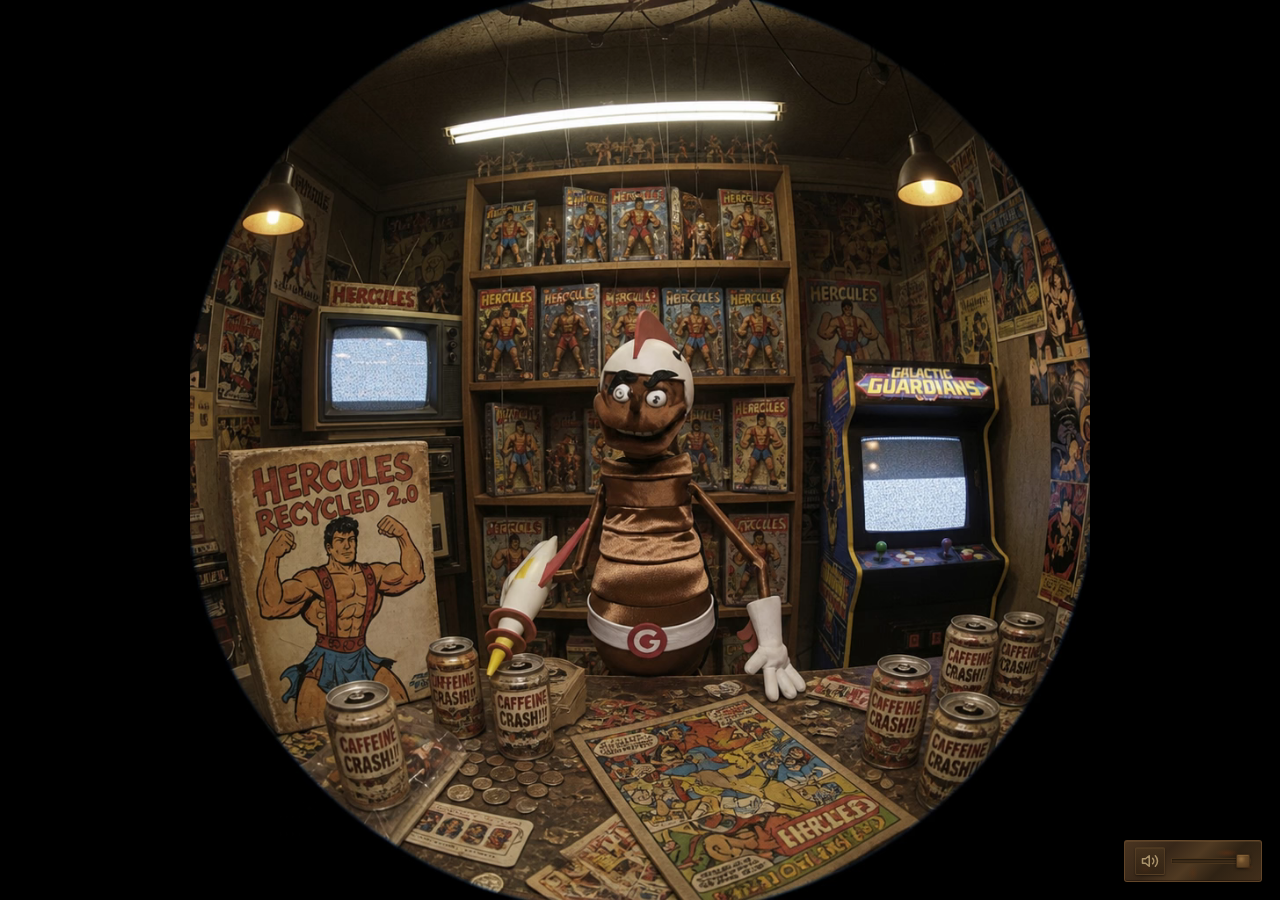
==== index.html @ 7de5ac61 "iOS Safari: throttle WebM decoders to prevent base-video blackout Safari/iOS decodes VP9 in software" ====
<!DOCTYPE html>
<html lang="en">
<head>
    <meta charset="UTF-8">
    <meta name="viewport" content="width=device-width, initial-scale=1.0">
    <title>Gaylord's Shop</title>
    <link rel="stylesheet" href="styles.css?v=15">
</head>
<body>
    <div class="shop-container">
        <header class="shop-header">
            <h1>Welcome to Gaylord's Shop</h1>
        </header>
        
        <main class="character-stage">
            <div id="character-display" class="character-wrapper">
                <video id="tv-player" class="scene-media tv-video" muted playsinline loop preload="auto"></video>
                <video id="game-cabinet-player" class="scene-media game-cabinet-video" muted playsinline loop preload="auto"></video>
                <canvas id="arcade-canvas" class="arcade-canvas" width="770" height="632" hidden></canvas>
                <div id="tv-vhs-menu" class="tv-vhs-menu" hidden>
                    <div class="vhs-tracking">PLAY  SP  00:00:00</div>
                    <div class="vhs-title">HERCULES<br>RECYCLED 2.0</div>
                    <p class="vhs-copy">A redubbed sword-and-sandal transmission from the end of civilization.</p>
                    <a class="vhs-action" href="https://www.amazon.com/Hercules-Recycled-2-0-Steve-Reeves/dp/B08DSS9TKD" target="_blank" rel="noopener">BUY / RENT ON AMAZON</a>
                    <div class="vhs-footer">INSERT PAYMENT METHOD TO CONTINUE</div>
                </div>
                <img id="idle-image" src="Media/Processed/idle/base.jpg?v=1" alt="Gaylord" class="scene-media character-img">
                <video id="idle-base-player" class="scene-media base-video" muted playsinline loop preload="auto" poster="Media/Processed/idle/base.jpg?v=1"></video>
                <video id="animation-player" class="scene-media character-video" muted playsinline preload="auto"></video>
                <audio id="bg-music-player" preload="auto" muted></audio>
                <div id="tv-hotspot" class="hotspot"></div>
                <div id="game-hotspot" class="hotspot"></div>
                <button id="back-button" class="back-button" type="button" hidden>Go Back</button>
            </div>
        </main>
        
        <footer class="shop-footer">
            <p>Made it yourself</p>
        </footer>
        
        <div id="audio-controls" class="audio-controls">
            <button id="mute-button" class="mute-button" type="button" title="Toggle sound">
                <svg class="speaker-icon" viewBox="0 0 24 24" width="18" height="18" fill="none" stroke="currentColor" stroke-width="2" stroke-linecap="round" stroke-linejoin="round">
                    <polygon points="11 5 6 9 2 9 2 15 6 15 11 19 11 5"></polygon>
                    <path class="sound-waves" d="M15.54 8.46a5 5 0 0 1 0 7.07 M19.07 4.93a10 10 0 0 1 0 14.14"></path>
                    <line class="mute-x" x1="2" y1="2" x2="22" y2="22" style="display:none"></line>
                </svg>
            </button>
            <input id="volume-slider" class="volume-slider" type="range" min="0" max="100" value="100" title="Volume">
        </div>
        <aside id="arcade-controls" class="arcade-controls" hidden aria-live="polite"></aside>
        <canvas id="smoke-canvas" class="smoke-overlay"></canvas>
        <div id="eye-overlay" class="eye-overlay">
            <div class="eyelid eyelid-top"></div>
            <div class="eyelid eyelid-bottom"></div>
        </div>
    </div>
    
    <script src="Media/BG_TV/manifest.js?v=3"></script>
    <script src="Media/Game_Cabinet/manifest.js?v=1"></script>
    <script src="Media/BG_Music/manifest.js?v=1"></script>
    <script src="arcade.js?v=1"></script>
    <script src="ios-masks.js?v=1"></script>
    <script src="script.js?v=31"></script>
    <script src="smoke.js?v=3"></script>
</body>
</html>
---- styles.css ----
* {
    margin: 0;
    padding: 0;
    box-sizing: border-box;
}

body {
    font-family: 'Courier New', monospace;
    background-color: #000;
    color: #eee;
    margin: 0;
    padding: 0;
    overflow: hidden;
}

.shop-container {
    width: 100vw;
    height: 100vh;
    background: #000;
    display: flex;
    flex-direction: column;
}

.shop-header, .shop-footer {
    display: none;
}

.smoke-overlay {
    position: fixed;
    top: 0;
    left: 0;
    width: 100vw;
    height: 100vh;
    pointer-events: none;
    z-index: 100;
}

.hotspot {
    position: fixed;
    z-index: 150;
    cursor: pointer;
    pointer-events: all;
    touch-action: manipulation;
}

.back-button {
    position: fixed;
    top: 24px;
    left: 24px;
    z-index: 200;
    padding: 10px 16px;
    border: 1px solid rgba(230, 230, 210, 0.7);
    background: rgba(0, 0, 0, 0.65);
    color: #f1f1df;
    font: 700 16px/1 'Courier New', monospace;
    letter-spacing: 0.08em;
    text-transform: uppercase;
    cursor: pointer;
    pointer-events: all;
    touch-action: manipulation;
    text-shadow: 0 0 6px rgba(255, 255, 210, 0.45);
}

.back-button:hover,
.back-button:focus-visible {
    background: rgba(40, 36, 24, 0.8);
    outline: none;
}

.character-stage {
    width: 100vw;
    height: 100vh;
    display: flex;
    justify-content: center;
    align-items: center;
}

.character-wrapper {
    position: relative;
    width: 100vw;
    height: 100vh;
    background: #000;
    overflow: hidden;
}

.scene-media {
    width: auto;
    height: auto;
    max-width: 100%;
    max-height: 100%;
    object-fit: contain;
    position: absolute;
    top: 50%;
    left: 50%;
    transform: translate(-50%, -50%);
    transition: opacity 0.3s ease;
    pointer-events: none;
}

.tv-video {
    width: 0;
    height: 0;
    object-fit: fill;
    transform: none;
    z-index: 1;
    opacity: 0;
    -webkit-clip-path: polygon(2.24% 0, 98.88% 6.58%, 100% 98.68%, 0 100%);
    clip-path: polygon(2.24% 0, 98.88% 6.58%, 100% 98.68%, 0 100%);
}

.game-cabinet-video {
    width: 0;
    height: 0;
    object-fit: fill;
    transform: none;
    z-index: 1;
    opacity: 0;
    -webkit-clip-path: polygon(0% 0%, 93.6% 0.88%, 100% 92.92%, 4% 100%);
    clip-path: polygon(0% 0%, 93.6% 0.88%, 100% 92.92%, 4% 100%);

}

.character-img {
    z-index: 2;
}

.base-video {
    z-index: 3;
    opacity: 0;
}

.character-video {
    z-index: 4;
    opacity: 0;
}

.arcade-canvas {
    position: absolute;
    z-index: 3;
    width: 0;
    height: 0;
    background: #030502;
    opacity: 0;
    image-rendering: pixelated;
    pointer-events: none;
    transition: opacity 0.18s ease;
    filter: saturate(1.18) brightness(1.08) drop-shadow(0 0 8px rgba(112, 255, 75, 0.32));
    transform: perspective(520px) rotateX(1.5deg) rotateY(-5deg) skew(-1.5deg, 0.8deg);
    transform-origin: center center;
}

.arcade-canvas.is-active {
    opacity: 1;
    pointer-events: all;
}

.tv-vhs-menu {
    position: absolute;
    z-index: 3;
    width: 0;
    height: 0;
    overflow: hidden;
    opacity: 0;
    pointer-events: none;
    display: flex;
    flex-direction: column;
    justify-content: center;
    align-items: center;
    gap: 18px;
    padding: 34px;
    background:
        repeating-linear-gradient(0deg, rgba(255, 255, 255, 0.055) 0 1px, transparent 1px 5px),
        radial-gradient(ellipse at center, rgba(105, 140, 255, 0.18), transparent 55%),
        linear-gradient(135deg, #090417 0%, #13091f 46%, #050509 100%);
    color: #f5f0ff;
    font-family: 'Courier New', monospace;
    text-align: center;
    text-shadow: 0 0 8px rgba(180, 190, 255, 0.85), 2px 2px 0 rgba(255, 0, 120, 0.45);
    image-rendering: pixelated;
    filter: saturate(1.15) contrast(1.08) drop-shadow(0 0 12px rgba(120, 150, 255, 0.32));
    transform: perspective(680px) rotateX(1.2deg) rotateY(0.8deg) skew(-0.7deg, 0.2deg);
    transform-origin: center center;
    transition: opacity 0.22s ease;
}

.tv-vhs-menu.is-active {
    opacity: 1;
    pointer-events: all;
}

.tv-vhs-menu::before {
    content: '';
    position: absolute;
    inset: 0;
    pointer-events: none;
    background:
        linear-gradient(90deg, rgba(255, 0, 120, 0.08), transparent 18%, transparent 82%, rgba(0, 255, 255, 0.08)),
        repeating-linear-gradient(0deg, transparent 0 13px, rgba(255, 255, 255, 0.06) 13px 14px);
    mix-blend-mode: screen;
}

.vhs-tracking,
.vhs-footer {
    position: relative;
    color: #a8f7ff;
    font-size: clamp(11px, 1.7vw, 20px);
    letter-spacing: 0.18em;
}

.vhs-title {
    position: relative;
    color: #fff7b8;
    font-size: clamp(28px, 5vw, 74px);
    font-weight: 900;
    line-height: 0.92;
    letter-spacing: 0.07em;
    text-transform: uppercase;
}

.vhs-copy {
    position: relative;
    max-width: 72%;
    margin: 0;
    color: #d7e2ff;
    font-size: clamp(12px, 1.7vw, 22px);
    line-height: 1.25;
}

.vhs-action {
    position: relative;
    display: inline-block;
    padding: 13px 18px;
    border: 2px solid rgba(255, 247, 184, 0.82);
    background: rgba(255, 247, 184, 0.12);
    color: #fff7b8;
    font-size: clamp(13px, 2vw, 26px);
    font-weight: 900;
    letter-spacing: 0.08em;
    text-decoration: none;
    text-transform: uppercase;
    box-shadow: 0 0 18px rgba(255, 247, 184, 0.28), inset 0 0 14px rgba(255, 247, 184, 0.1);
}

.vhs-action:hover,
.vhs-action:focus-visible {
    background: rgba(255, 247, 184, 0.24);
    outline: none;
}

.arcade-controls {
    position: fixed;
    top: 50%;
    right: 26px;
    z-index: 210;
    width: min(260px, calc(100vw - 32px));
    padding: 14px 16px;
    transform: translateY(-50%);
    border: 2px solid rgba(128, 255, 94, 0.72);
    background:
        radial-gradient(circle at 18% 12%, rgba(128, 255, 94, 0.16), transparent 28%),
        linear-gradient(180deg, rgba(4, 16, 6, 0.94), rgba(0, 5, 2, 0.96));
    color: #b8ff7b;
    font: 700 13px/1.45 'Courier New', monospace;
    letter-spacing: 0.05em;
    text-transform: uppercase;
    text-shadow: 0 0 7px rgba(128, 255, 94, 0.72);
    box-shadow:
        inset 0 0 18px rgba(128, 255, 94, 0.08),
        0 0 22px rgba(62, 255, 76, 0.14),
        0 8px 26px rgba(0, 0, 0, 0.72);
}

.arcade-controls::before {
    content: 'CABINET INPUT';
    display: block;
    margin-bottom: 10px;
    padding-bottom: 8px;
    border-bottom: 1px solid rgba(128, 255, 94, 0.45);
    color: #f5ffd0;
    font-size: 15px;
}

.arcade-controls p {
    margin: 0 0 8px;
}

.arcade-controls kbd {
    display: inline-block;
    min-width: 22px;
    margin: 0 3px 3px 0;
    padding: 2px 5px;
    border: 1px solid rgba(245, 255, 208, 0.55);
    background: rgba(245, 255, 208, 0.09);
    color: #f5ffd0;
    font: inherit;
    text-align: center;
}

@media (max-width: 760px) {
    .arcade-controls {
        top: auto;
        right: 12px;
        bottom: 74px;
        left: 12px;
        width: auto;
        transform: none;
        font-size: 11px;
    }
}

.shop-footer {
    text-align: center;
    padding: 20px 0;
    border-top: 2px solid #4a4a6a;
    color: #888;
}

/* Audio controls — dumpster-find aesthetic */
.audio-controls {
    position: fixed;
    bottom: 18px;
    right: 18px;
    z-index: 200;
    display: flex;
    align-items: center;
    gap: 6px;
    padding: 6px 10px;
    background:
        linear-gradient(135deg,
            rgba(87, 62, 38, 0.85) 0%,
            rgba(61, 43, 27, 0.9) 30%,
            rgba(94, 68, 40, 0.85) 50%,
            rgba(52, 38, 22, 0.9) 70%,
            rgba(78, 55, 32, 0.85) 100%);
    border: 1px solid rgba(120, 85, 50, 0.6);
    border-radius: 3px;
    box-shadow:
        inset 0 1px 0 rgba(160, 120, 70, 0.2),
        inset 0 -1px 0 rgba(20, 12, 5, 0.4),
        0 2px 8px rgba(0, 0, 0, 0.6),
        0 0 1px rgba(0, 0, 0, 0.8);
    /* Rust spots via radial gradients */
    background-image:
        radial-gradient(ellipse 8px 6px at 15% 70%, rgba(140, 65, 25, 0.5) 0%, transparent 100%),
        radial-gradient(ellipse 12px 4px at 75% 30%, rgba(120, 55, 20, 0.4) 0%, transparent 100%),
        radial-gradient(ellipse 5px 8px at 50% 80%, rgba(100, 50, 18, 0.35) 0%, transparent 100%),
        radial-gradient(ellipse 6px 3px at 90% 65%, rgba(130, 60, 22, 0.45) 0%, transparent 100%),
        linear-gradient(135deg,
            rgba(87, 62, 38, 0.85) 0%,
            rgba(61, 43, 27, 0.9) 30%,
            rgba(94, 68, 40, 0.85) 50%,
            rgba(52, 38, 22, 0.9) 70%,
            rgba(78, 55, 32, 0.85) 100%);
}

.mute-button {
    background: none;
    border: 1px solid rgba(100, 75, 45, 0.5);
    border-radius: 2px;
    padding: 4px 5px;
    cursor: pointer;
    color: rgba(200, 175, 130, 0.8);
    line-height: 0;
    background:
        linear-gradient(180deg,
            rgba(75, 55, 32, 0.6) 0%,
            rgba(50, 35, 20, 0.8) 100%);
    box-shadow:
        inset 0 1px 0 rgba(140, 110, 65, 0.15),
        0 1px 2px rgba(0, 0, 0, 0.4);
    transition: color 0.2s;
}

.mute-button:hover {
    color: rgba(230, 200, 150, 0.95);
    border-color: rgba(140, 100, 55, 0.7);
}

.mute-button:active {
    box-shadow:
        inset 0 1px 3px rgba(0, 0, 0, 0.5);
}

.mute-button.is-muted .sound-waves {
    display: none;
}

.mute-button.is-muted .mute-x {
    display: inline !important;
    stroke: rgba(180, 90, 60, 0.9);
}

.volume-slider {
    -webkit-appearance: none;
    appearance: none;
    width: 80px;
    height: 6px;
    border-radius: 1px;
    outline: none;
    cursor: pointer;
    background:
        linear-gradient(180deg,
            rgba(55, 40, 22, 0.9) 0%,
            rgba(70, 50, 28, 0.9) 50%,
            rgba(45, 32, 18, 0.9) 100%);
    border: 1px solid rgba(90, 65, 35, 0.5);
    box-shadow:
        inset 0 1px 2px rgba(0, 0, 0, 0.5);
}

.volume-slider::-webkit-slider-thumb {
    -webkit-appearance: none;
    appearance: none;
    width: 14px;
    height: 14px;
    border-radius: 2px;
    cursor: pointer;
    background:
        radial-gradient(ellipse at 35% 35%,
            rgba(160, 120, 70, 0.9) 0%,
            rgba(110, 78, 42, 0.95) 40%,
            rgba(80, 55, 30, 0.95) 100%);
    border: 1px solid rgba(60, 42, 22, 0.8);
    box-shadow:
        inset 0 1px 0 rgba(180, 140, 85, 0.3),
        0 1px 3px rgba(0, 0, 0, 0.5);
}

.volume-slider::-moz-range-thumb {
    width: 14px;
    height: 14px;
    border-radius: 2px;
    cursor: pointer;
    background:
        radial-gradient(ellipse at 35% 35%,
            rgba(160, 120, 70, 0.9) 0%,
            rgba(110, 78, 42, 0.95) 40%,
            rgba(80, 55, 30, 0.95) 100%);
    border: 1px solid rgba(60, 42, 22, 0.8);
    box-shadow:
        inset 0 1px 0 rgba(180, 140, 85, 0.3),
        0 1px 3px rgba(0, 0, 0, 0.5);
}

/* Eye-opening reveal — two black halves wipe vertically */
.eye-overlay {
    position: fixed;
    top: 0;
    left: 0;
    width: 100vw;
    height: 100vh;
    z-index: 9999;
    pointer-events: none;
}

.eye-overlay.done {
    display: none;
}

.eye-overlay.closing {
    display: block;
}

.eyelid {
    position: absolute;
    left: -2%;
    width: 104%;
    height: 70%;
    background: #000;
    filter: blur(10px);
}

.eyelid-top {
    top: -15%;
    animation: lidUp 2s ease-in-out 0.3s forwards;
}

.eyelid-bottom {
    bottom: -15%;
    animation: lidDown 2s ease-in-out 0.3s forwards;
}

.eye-overlay.closing .eyelid-top {
    animation: lidCloseTop 1.25s ease-in-out forwards;
}

.eye-overlay.closing .eyelid-bottom {
    animation: lidCloseBottom 1.25s ease-in-out forwards;
}

@keyframes lidUp {
    0% { transform: translateY(0); }
    100% { transform: translateY(-100%); }
}

@keyframes lidDown {
    0% { transform: translateY(0); }
    100% { transform: translateY(100%); }
}

@keyframes lidCloseTop {
    0% { transform: translateY(-100%); }
    100% { transform: translateY(0); }
}

@keyframes lidCloseBottom {
    0% { transform: translateY(100%); }
    100% { transform: translateY(0); }
}
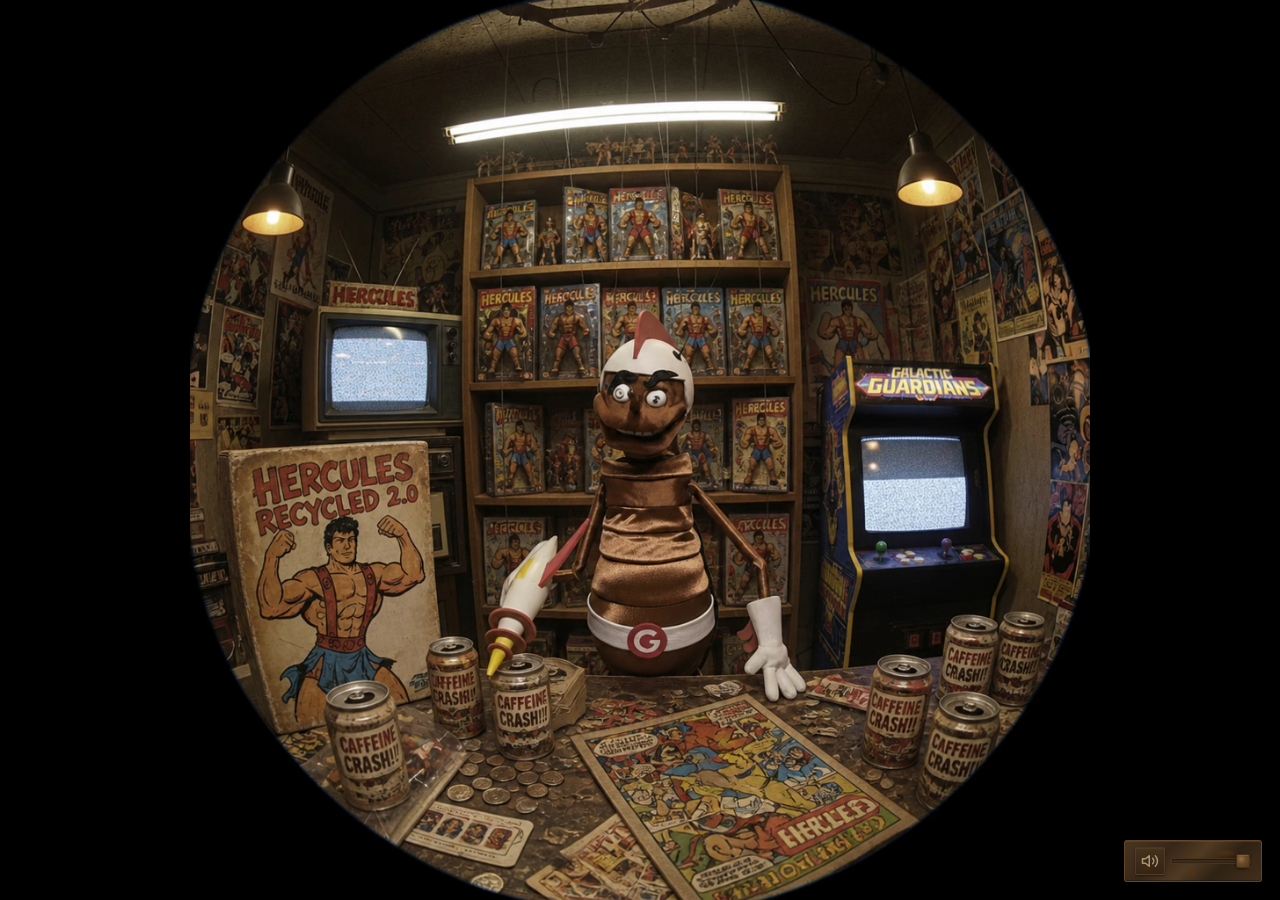
==== commit ff4bf119: "iOS Safari: self-healing CSS-mask geometry + idle-clip masks The mask applied at script-load was com" ====
--- a/index.html
+++ b/index.html
@@ -61,7 +61,7 @@
     <script src="Media/BG_Music/manifest.js?v=1"></script>
     <script src="arcade.js?v=1"></script>
     <script src="ios-masks.js?v=1"></script>
-    <script src="script.js?v=31"></script>
+    <script src="script.js?v=32"></script>
     <script src="smoke.js?v=3"></script>
 </body>
 </html>
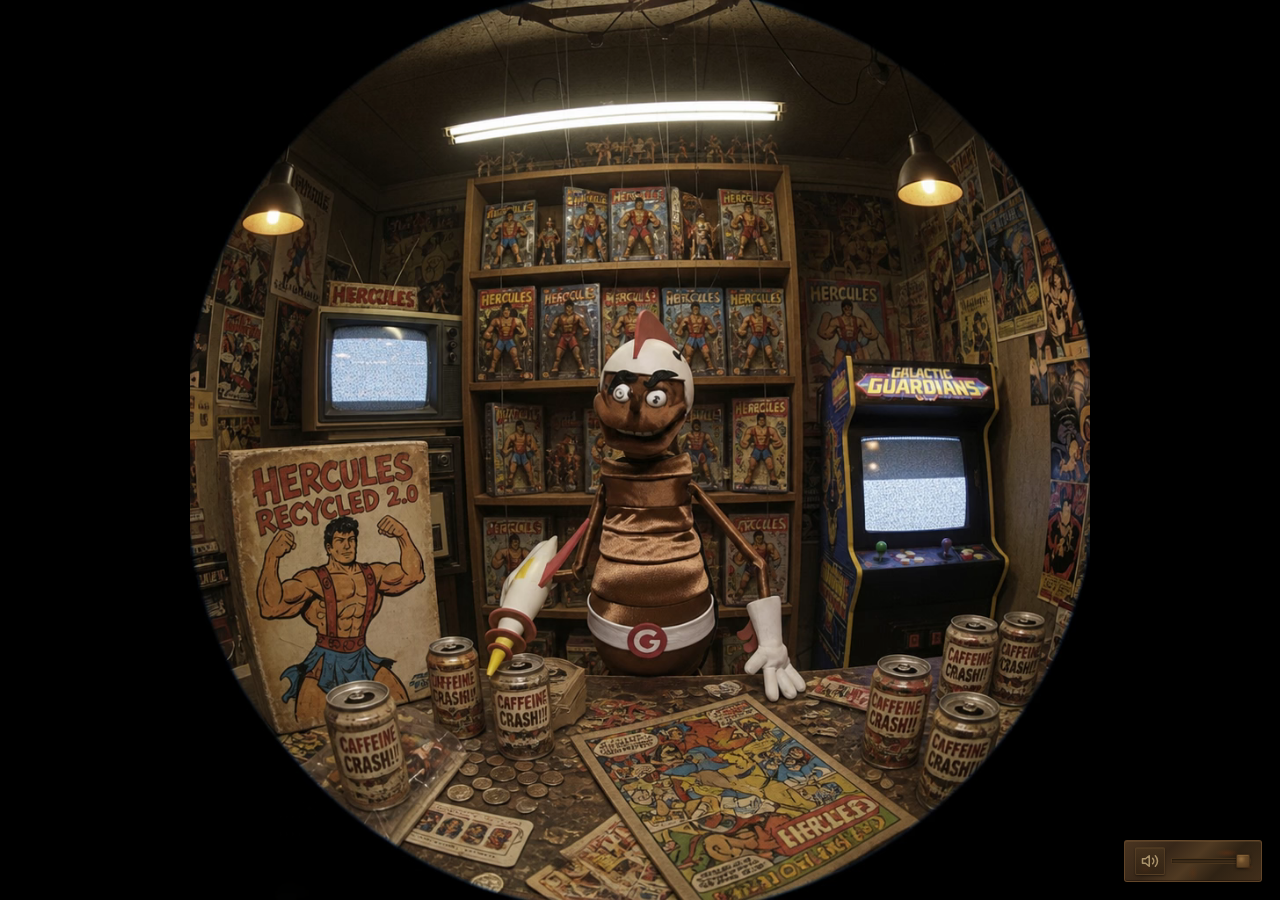
==== commit 68680ed6: "Deploy mask PNGs: Media/Masks/ (Sources/ is gitignored, never deployed) The iOS CSS masks pointed at" ====
--- a/index.html
+++ b/index.html
@@ -60,7 +60,7 @@
     <script src="Media/Game_Cabinet/manifest.js?v=1"></script>
     <script src="Media/BG_Music/manifest.js?v=1"></script>
     <script src="arcade.js?v=1"></script>
-    <script src="ios-masks.js?v=1"></script>
+    <script src="ios-masks.js?v=2"></script>
     <script src="script.js?v=32"></script>
     <script src="smoke.js?v=3"></script>
 </body>
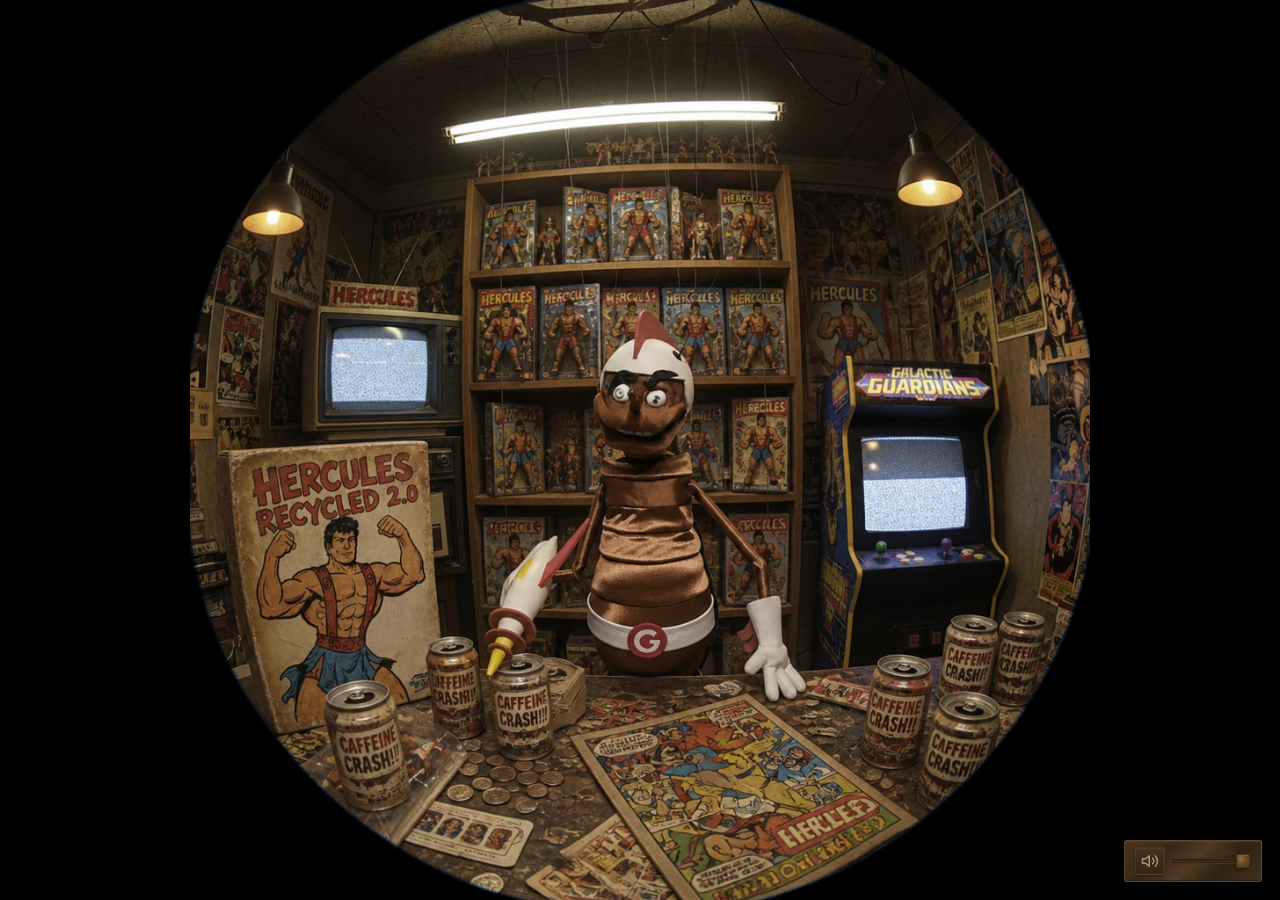
==== commit 30522950: "Plan B: HEVC-with-alpha media path for iOS Safari Safari decodes HEVC (hvc1) in hardware WITH alpha " ====
--- a/index.html
+++ b/index.html
@@ -60,8 +60,8 @@
     <script src="Media/Game_Cabinet/manifest.js?v=1"></script>
     <script src="Media/BG_Music/manifest.js?v=1"></script>
     <script src="arcade.js?v=1"></script>
-    <script src="ios-masks.js?v=2"></script>
-    <script src="script.js?v=32"></script>
+    <script src="ios-masks.js?v=3"></script>
+    <script src="script.js?v=33"></script>
     <script src="smoke.js?v=3"></script>
 </body>
 </html>
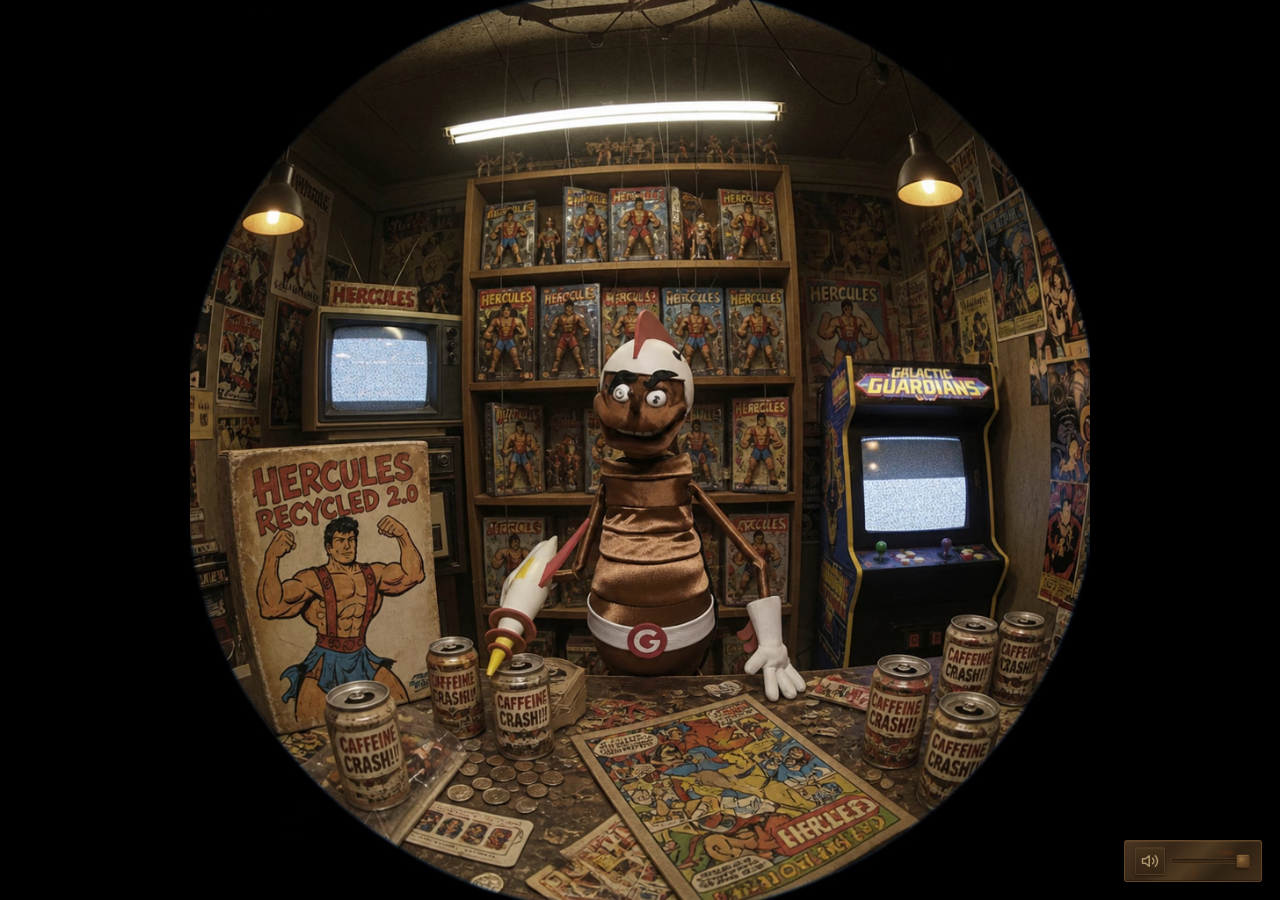
==== commit 1fd445df: "Revert "Plan B: HEVC-with-alpha media path for iOS Safari" This reverts commit 3052295032b396115e2fd" ====
--- a/index.html
+++ b/index.html
@@ -60,8 +60,8 @@
     <script src="Media/Game_Cabinet/manifest.js?v=1"></script>
     <script src="Media/BG_Music/manifest.js?v=1"></script>
     <script src="arcade.js?v=1"></script>
-    <script src="ios-masks.js?v=3"></script>
-    <script src="script.js?v=33"></script>
+    <script src="ios-masks.js?v=2"></script>
+    <script src="script.js?v=32"></script>
     <script src="smoke.js?v=3"></script>
 </body>
 </html>
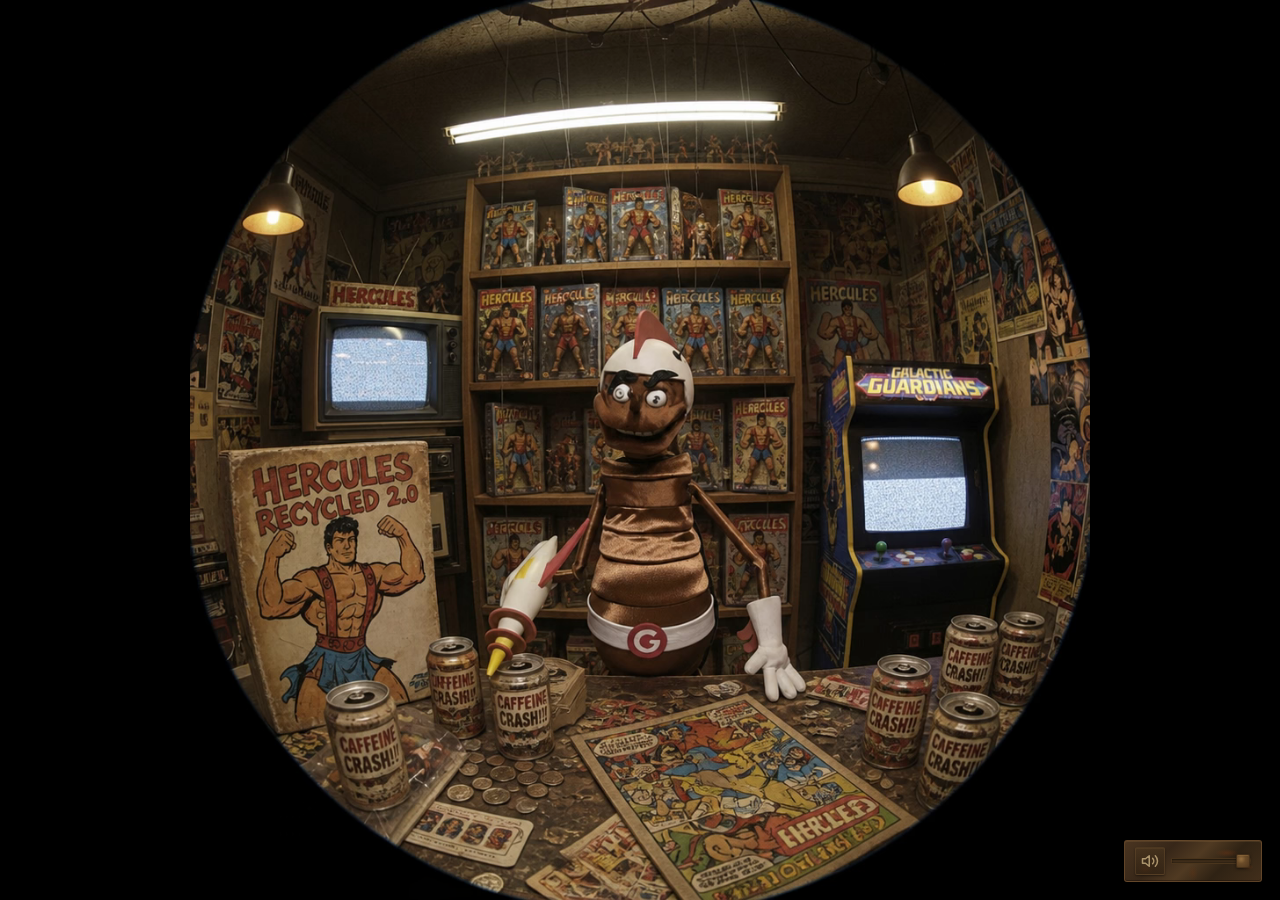
==== commit 6a097d42: "Cache-bust script.js?v=35 (v=32 was stale in prior commit)" ====
--- a/index.html
+++ b/index.html
@@ -61,7 +61,7 @@
     <script src="Media/BG_Music/manifest.js?v=1"></script>
     <script src="arcade.js?v=1"></script>
     <script src="ios-masks.js?v=2"></script>
-    <script src="script.js?v=32"></script>
+    <script src="script.js?v=35"></script>
     <script src="smoke.js?v=3"></script>
 </body>
 </html>
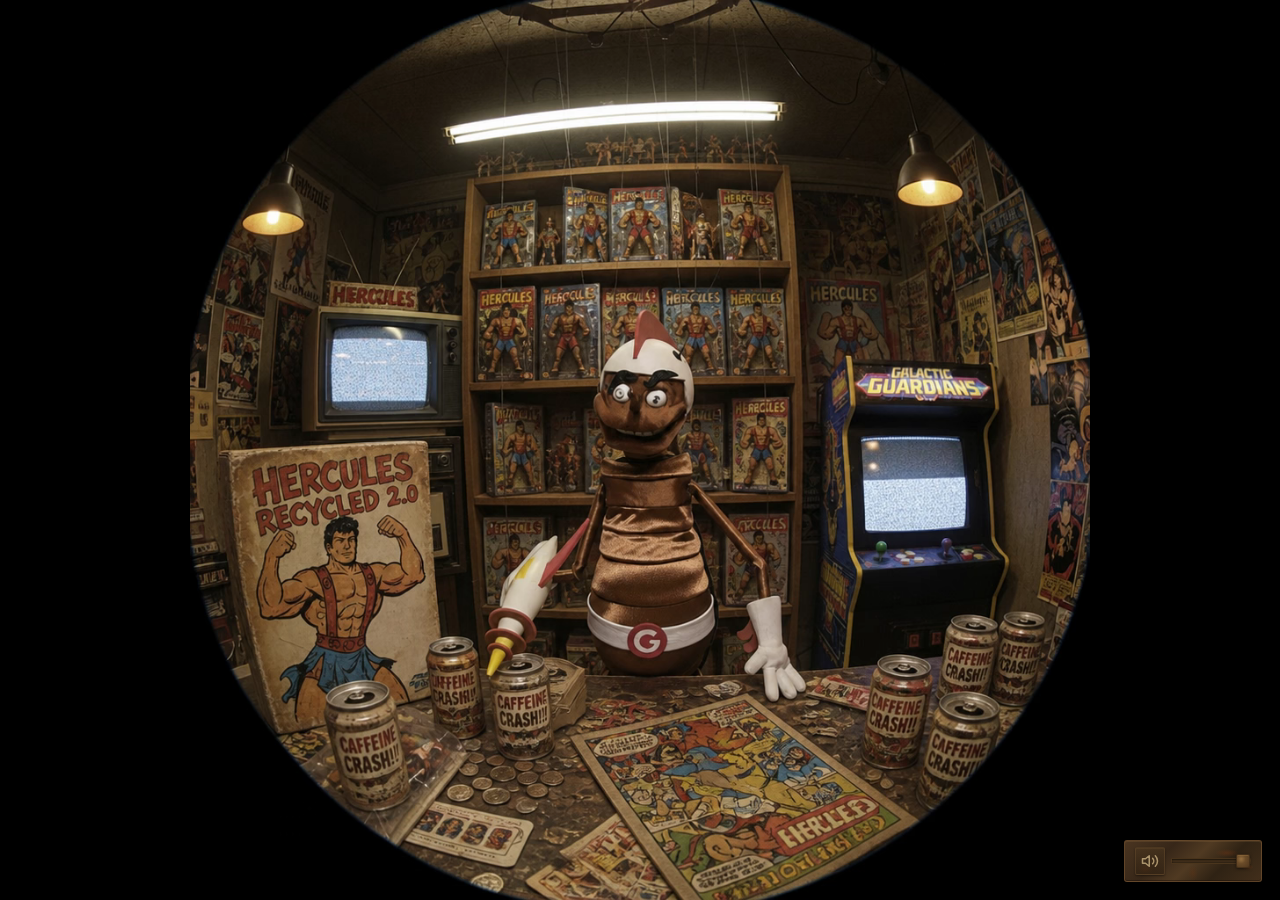
==== commit 03c6959e: "Plan C: fix audio engine + idle-image flash on iPhone Audio (reported: only one source at a time, ea" ====
--- a/index.html
+++ b/index.html
@@ -61,7 +61,7 @@
     <script src="Media/BG_Music/manifest.js?v=1"></script>
     <script src="arcade.js?v=1"></script>
     <script src="ios-masks.js?v=2"></script>
-    <script src="script.js?v=35"></script>
+    <script src="script.js?v=36"></script>
     <script src="smoke.js?v=3"></script>
 </body>
 </html>
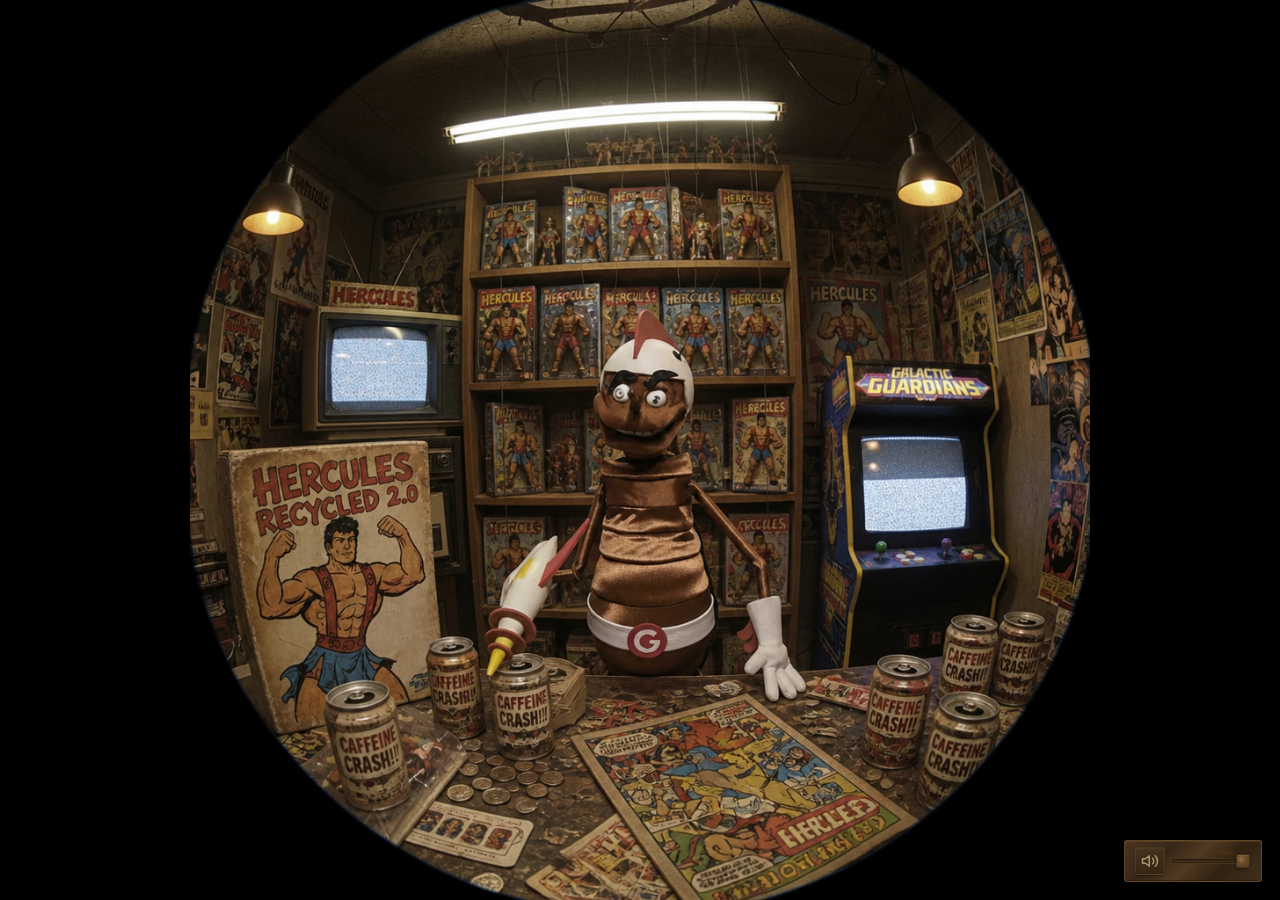
==== commit 1508ce5e: "Idle deck: no-repeat-until-all-played shuffle system Fisher-Yates deck over the 14 idle clips replac" ====
--- a/index.html
+++ b/index.html
@@ -61,7 +61,7 @@
     <script src="Media/BG_Music/manifest.js?v=1"></script>
     <script src="arcade.js?v=1"></script>
     <script src="ios-masks.js?v=2"></script>
-    <script src="script.js?v=36"></script>
+    <script src="script.js?v=37"></script>
     <script src="smoke.js?v=3"></script>
 </body>
 </html>
